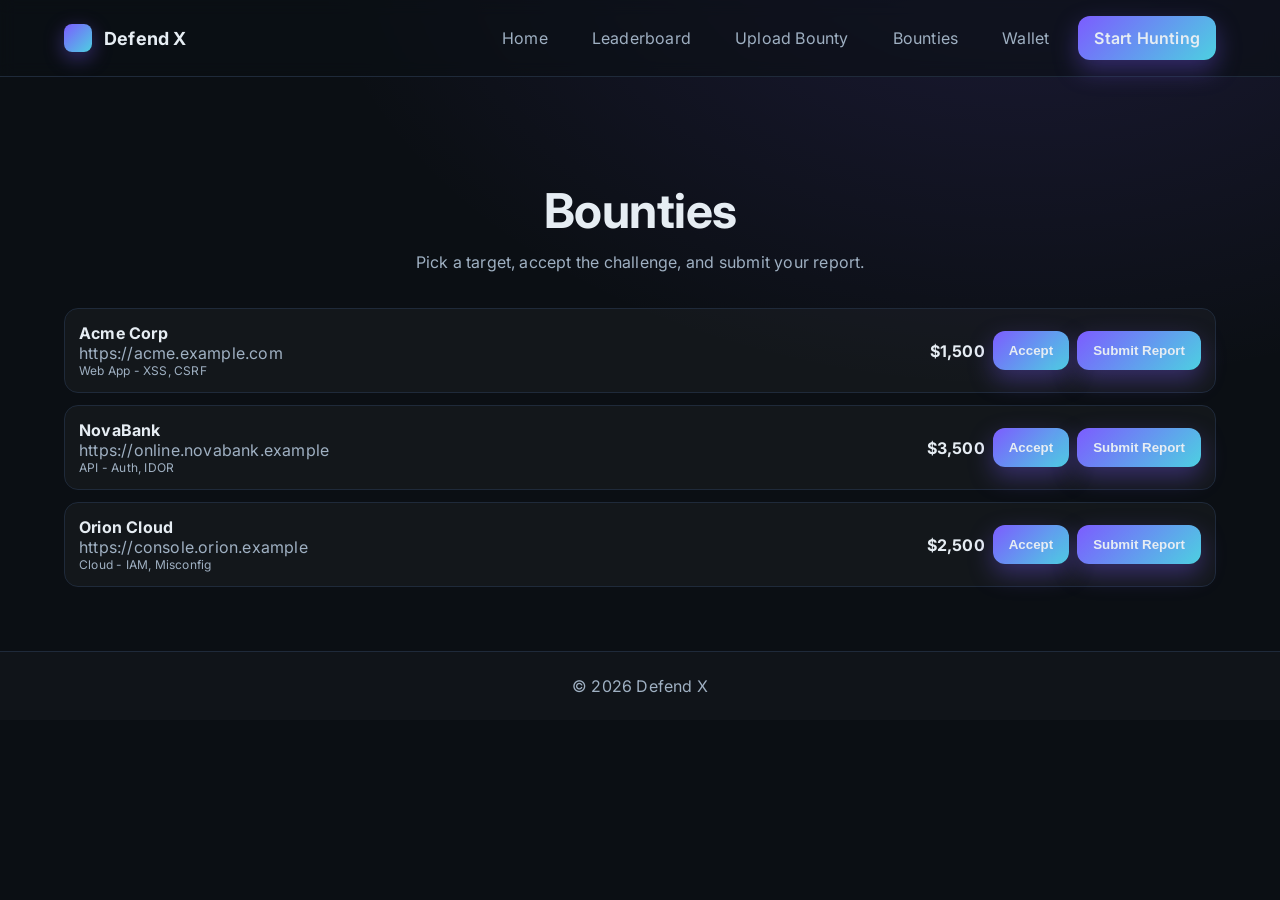
==== bounties/index.html @ 1848a18f "Add initial Defend X web app pages and scripts Introduces core HTML, CSS, and JS files for the Defen" ====
<!DOCTYPE html>
<html lang="en">
<head>
	<meta charset="UTF-8" />
	<meta name="viewport" content="width=device-width, initial-scale=1.0" />
	<title>Defend X — Bounties</title>
	<link rel="preconnect" href="https://fonts.googleapis.com">
	<link rel="preconnect" href="https://fonts.gstatic.com" crossorigin>
	<link href="https://fonts.googleapis.com/css2?family=Inter:wght@400;600;700;800&display=swap" rel="stylesheet">
	<link rel="stylesheet" href="../shared/styles.css" />
	<style>
		.bounty {
			display: grid;
			grid-template-columns: 1fr auto;
			gap: 12px;
			align-items: center;
			border: 1px solid var(--border);
			border-radius: 14px;
			padding: 14px;
			background: rgba(255,255,255,0.03);
		}
		.bounty + .bounty { margin-top: 12px; }
		.modal {
			position: fixed; inset:0; display:none; align-items:center; justify-content:center;
			background: rgba(0,0,0,1);
		}
		.modal .panel { width: 680px; max-width: 92vw; }
	</style>
</head>
<body>
	<nav class="nav">
		<div class="nav-inner container">
			<div class="brand"><div class="brand-badge"></div> Defend X</div>
			<div class="nav-links">
				<a class="nav-link" href="../metamask/index.html">Home</a>
				<a class="nav-link" href="../leaderboard/index.html">Leaderboard</a>
				<a class="nav-link" href="../upload-bounty/index.html">Upload Bounty</a>
				<a class="nav-link" href="../bounties/index.html">Bounties</a>
				<a class="nav-link" href="../wallet/index.html">Wallet</a>
				<a class="btn" href="../bounties/index.html">Start Hunting</a>
			</div>
		</div>
	</nav>

	<div class="container">
		<div class="hero" style="padding-bottom: 12px;">
			<h1>Bounties</h1>
			<p style="color:var(--muted);">Pick a target, accept the challenge, and submit your report.</p>
		</div>
		<div id="list"></div>
	</div>

	<div class="modal" id="reportModal">
		<div class="card panel">
			<h2 style="margin:0 0 12px;">Submit Report</h2>
			<form id="reportForm">
				<input type="hidden" id="r_bounty_id" />
				<label>
					<div>Bug Type</div>
					<input class="input" type="text" id="r_type" placeholder="e.g., XSS, IDOR, SQLi" required />
				</label>
				<div style="height:8px"></div>
				<label>
					<div>Detailed Report</div>
					<textarea class="input" id="r_details" rows="6" placeholder="Steps to reproduce, impact, remediation..." required></textarea>
				</label>
				<div style="height:12px"></div>
				<div style="display:flex; gap:8px; justify-content:flex-end;">
					<button type="button" class="btn secondary" id="closeModal">Cancel</button>
					<button type="submit" class="btn">Submit</button>
				</div>
			</form>
		</div>
	</div>

	<div class="footer">© <span id="year"></span> Defend X</div>

	<script src="../shared/storage.js"></script>
	<script src="./script.js"></script>
</body>
</html>
---- shared/styles.css ----
/* Shared dark theme styles for Defend X */
:root {
	--bg: #0b0f14;
	--bg-elev: #111722;
	--card: #0f1624;
	--text: #e6edf3;
	--muted: #9fb0c2;
	--primary: #7c5cff;
	--primary-2: #4dd0e1;
	--accent: #ff9d66;
	--success: #34d399;
	--danger: #ef4444;
	--warning: #f59e0b;
	--border: #1f2a3a;
	--shadow: 0 10px 30px rgba(0,0,0,0.45);
}

* { box-sizing: border-box; }
html, body {
	margin: 0;
	padding: 0;
	height: 100%;
	background: radial-gradient(1200px 800px at 80% -10%, rgba(124,92,255,0.15), transparent 60%),
		linear-gradient(180deg, #0b0f14 0%, #0b0f14 100%);
	color: var(--text);
	font-family: 'Inter', system-ui, -apple-system, Segoe UI, Roboto, Helvetica, Arial, sans-serif;
	letter-spacing: 0.2px;
}

a { color: inherit; text-decoration: none; }

.container {
	max-width: 1200px;
	margin: 0 auto;
	padding: 24px;
}

.nav {
	position: sticky;
	top: 0;
	z-index: 50;
	backdrop-filter: blur(8px);
	background: rgba(11,15,20,0.6);
	border-bottom: 1px solid var(--border);
}
.nav-inner {
	display: flex;
	align-items: center;
	justify-content: space-between;
	gap: 16px;
	padding: 16px 24px;
}
.brand {
	display: flex;
	align-items: center;
	gap: 12px;
	font-weight: 700;
	font-size: 18px;
}
.brand-badge {
	width: 28px;
	height: 28px;
	border-radius: 8px;
	background: linear-gradient(135deg, var(--primary), var(--primary-2));
	box-shadow: 0 6px 20px rgba(124,92,255,0.4);
}
.nav-links { display: flex; gap: 14px; align-items: center; }
.nav-link {
	padding: 10px 14px;
	border-radius: 10px;
	color: var(--muted);
	border: 1px solid transparent;
	transition: all 200ms ease;
}
.nav-link:hover {
	color: var(--text);
	border-color: var(--border);
	background: rgba(255,255,255,0.03);
}

.btn {
	appearance: none;
	border: 0;
	padding: 12px 16px;
	border-radius: 12px;
	cursor: pointer;
	font-weight: 600;
	color: var(--text);
	background: linear-gradient(135deg, var(--primary), var(--primary-2));
	box-shadow: 0 10px 24px rgba(124,92,255,0.35);
	transition: transform 150ms ease, box-shadow 150ms ease, filter 200ms ease;
}
.btn:hover { transform: translateY(-2px); filter: brightness(1.05); }
.btn:active { transform: translateY(0); }
.btn.secondary {
	background: rgba(255,255,255,0.06);
	border: 1px solid var(--border);
	box-shadow: none;
}

.hero {
	padding: 80px 24px 40px;
	text-align: center;
}
.hero h1 { font-size: 48px; margin: 0 0 12px; letter-spacing: -0.5px; }
.hero p { color: var(--muted); margin: 0 auto 24px; max-width: 720px; }

.grid {
	display: grid;
	grid-template-columns: repeat(12, 1fr);
	gap: 20px;
}
.card {
	background: linear-gradient(180deg, rgba(255,255,255,0.04), rgba(255,255,255,0.02));
	border: 1px solid var(--border);
	border-radius: 16px;
	box-shadow: var(--shadow);
	padding: 18px;
}
.card:hover { border-color: rgba(124,92,255,0.35); }

.table {
	width: 100%;
	border-collapse: collapse;
	background: rgba(255,255,255,0.02);
	border: 1px solid var(--border);
	border-radius: 12px;
	overflow: hidden;
}
.table th, .table td { padding: 14px 16px; text-align: left; }
.table thead { background: rgba(255,255,255,0.04); color: var(--muted); }
.table tr + tr { border-top: 1px solid var(--border); }

.input, select, textarea {
	width: 100%;
	padding: 12px 14px;
	border-radius: 10px;
	background: rgba(255,255,255,0.04);
	border: 1px solid var(--border);
	color: var(--text);
	outline: none;
}
.input:focus, select:focus, textarea:focus { border-color: rgba(124,92,255,0.5); }

.kpis { display: grid; grid-template-columns: repeat(3, 1fr); gap: 16px; }
.kpi { padding: 18px; border-radius: 14px; border: 1px solid var(--border); background: rgba(255,255,255,0.03); }
.kpi h3 { margin: 0 0 6px; font-size: 14px; color: var(--muted); }
.kpi .value { font-size: 24px; font-weight: 700; }

.footer { color: var(--muted); text-align: center; padding: 24px; border-top: 1px solid var(--border); margin-top: 40px; background: rgba(255,255,255,0.02); }
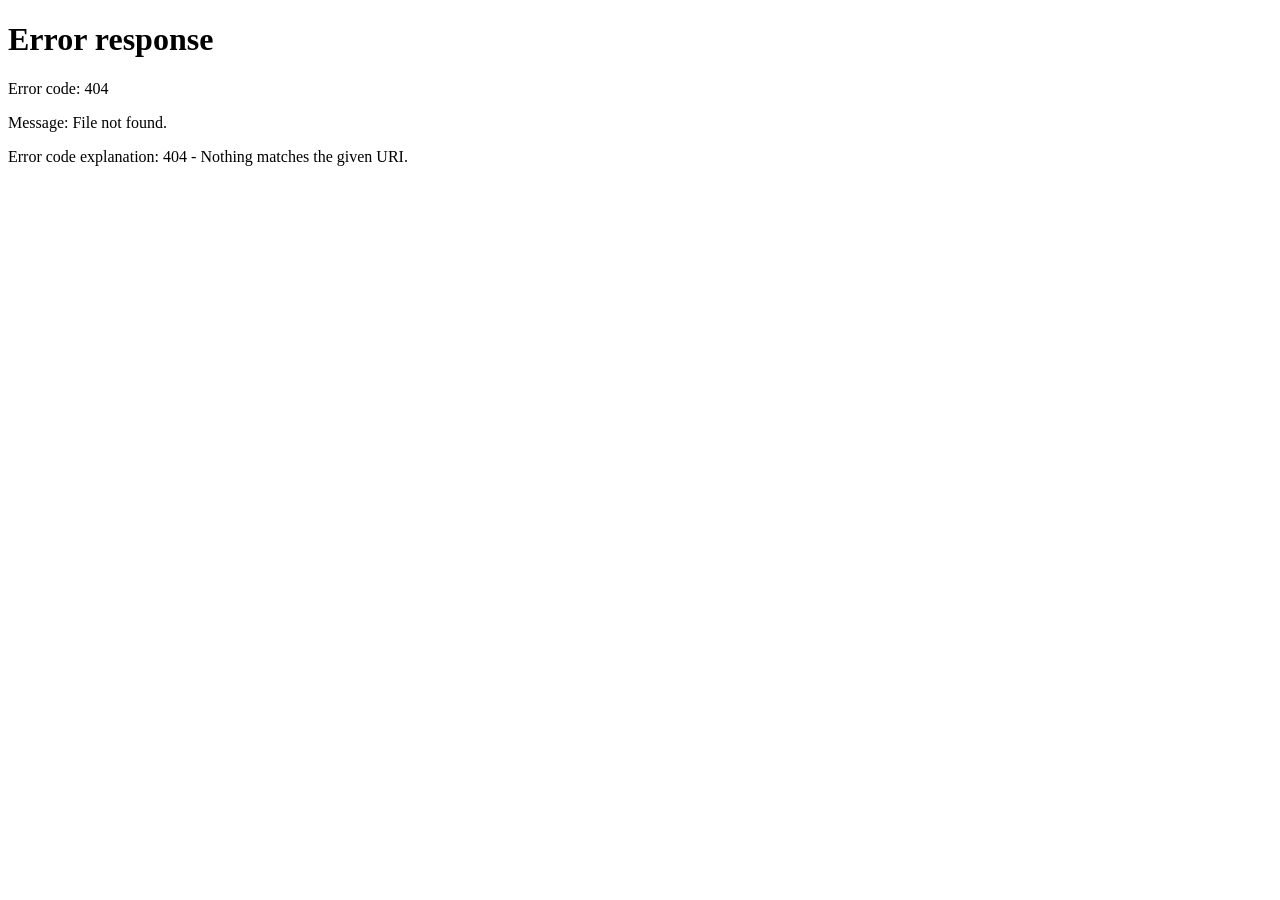
==== commit dfe5d2f2: "Add login and profile pages, update navigation Added Login, Profile, and supporting scripts and styl" ====
--- a/bounties/index.html
+++ b/bounties/index.html
@@ -8,6 +8,7 @@
 	<link rel="preconnect" href="https://fonts.gstatic.com" crossorigin>
 	<link href="https://fonts.googleapis.com/css2?family=Inter:wght@400;600;700;800&display=swap" rel="stylesheet">
 	<link rel="stylesheet" href="../shared/styles.css" />
+	<script src="../shared/auth.js"></script>
 	<style>
 		.bounty {
 			display: grid;
@@ -34,10 +35,11 @@
 			<div class="nav-links">
 				<a class="nav-link" href="../metamask/index.html">Home</a>
 				<a class="nav-link" href="../leaderboard/index.html">Leaderboard</a>
-				<a class="nav-link" href="../upload-bounty/index.html">Upload Bounty</a>
-				<a class="nav-link" href="../bounties/index.html">Bounties</a>
+				<a class="nav-link" href="../upload-bounty/index.html" data-hide-specialist>Upload Bounty</a>
+				<a class="nav-link" href="../bounties/index.html" data-hide-company>Bounties</a>
 				<a class="nav-link" href="../wallet/index.html">Wallet</a>
-				<a class="btn" href="../bounties/index.html">Start Hunting</a>
+				<a class="nav-link" href="../profile/index.html">Profile</a>
+				<a class="btn" href="../hunt/index.html" data-hide-company>Start Hunting</a>
 			</div>
 		</div>
 	</nav>
@@ -64,6 +66,16 @@
 					<div>Detailed Report</div>
 					<textarea class="input" id="r_details" rows="6" placeholder="Steps to reproduce, impact, remediation..." required></textarea>
 				</label>
+				<div style="height:8px"></div>
+				<label>
+					<div>Attachments (images, PDFs, logs)</div>
+					<div class="file-input" style="width:100%;">
+						<div class="chip" id="r_files_name">No files selected</div>
+						<div class="trigger">Add files</div>
+						<input type="file" id="r_files" multiple accept="image/*,.pdf,.txt,.log,.md,.zip" />
+					</div>
+					<div style="color:var(--muted); font-size:12px; margin-top:6px;">Optional. Up to ~5MB per file recommended for this demo.</div>
+				</label>
 				<div style="height:12px"></div>
 				<div style="display:flex; gap:8px; justify-content:flex-end;">
 					<button type="button" class="btn secondary" id="closeModal">Cancel</button>
--- a/shared/styles.css
+++ b/shared/styles.css
@@ -142,9 +142,26 @@
 }
 .input:focus, select:focus, textarea:focus { border-color: rgba(124,92,255,0.5); }
 
+/* Themed file input */
+.file-input { position: relative; display: inline-flex; align-items: center; gap: 10px; }
+.file-input input[type="file"] { position: absolute; inset: 0; width: 100%; height: 100%; opacity: 0; cursor: pointer; }
+.file-input .chip {
+	padding: 10px 14px;
+	border-radius: 10px;
+	border: 1px solid var(--border);
+	background: rgba(255,255,255,0.06);
+	color: var(--muted);
+	white-space: nowrap;
+	max-width: 340px; overflow: hidden; text-overflow: ellipsis;
+}
+.file-input .trigger { padding: 10px 14px; border-radius: 10px; background: linear-gradient(135deg, var(--primary), var(--primary-2)); color: var(--text); font-weight: 600; box-shadow: 0 8px 18px rgba(124,92,255,0.3); }
+.file-input:hover .chip { border-color: rgba(124,92,255,0.4); }
+
 .kpis { display: grid; grid-template-columns: repeat(3, 1fr); gap: 16px; }
 .kpi { padding: 18px; border-radius: 14px; border: 1px solid var(--border); background: rgba(255,255,255,0.03); }
 .kpi h3 { margin: 0 0 6px; font-size: 14px; color: var(--muted); }
 .kpi .value { font-size: 24px; font-weight: 700; }
 
 .footer { color: var(--muted); text-align: center; padding: 24px; border-top: 1px solid var(--border); margin-top: 40px; background: rgba(255,255,255,0.02); }
+
+.hidden { display: none !important; }
